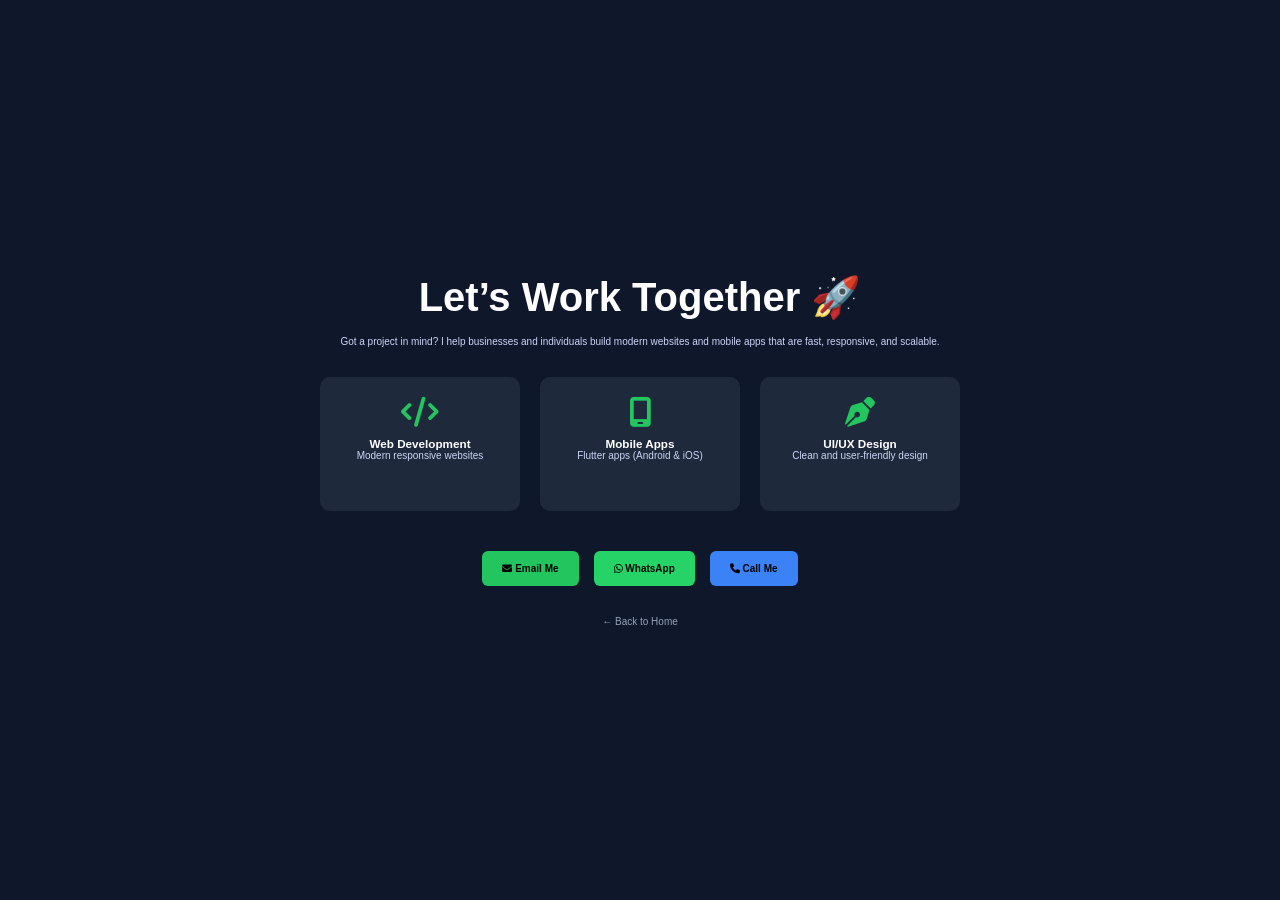
==== hire.html @ 73a80858 "Add files via upload" ====
<!DOCTYPE html>
<html lang="en">
<head>
    <meta charset="UTF-8">
    <meta name="viewport" content="width=device-width, initial-scale=1.0">
    <title>Hire Me - Victor</title>

    <link rel="stylesheet" href="styles.css">

    <link rel="stylesheet" href="https://cdnjs.cloudflare.com/ajax/libs/font-awesome/6.7.2/css/all.min.css">

    <style>
        /* HIRE PAGE */

.hire-container {
    min-height: 100vh;
    display: flex;
    justify-content: center;
    align-items: center;
    background: #0f172a;
    color: white;
    padding: 20px;
}

.hire-box {
    max-width: 800px;
    text-align: center;
}

.hire-box h1 {
    font-size: 40px;
    margin-bottom: 15px;
}

.hire-box p {
    color: #cbd5f5;
    margin-bottom: 30px;
}

/* SERVICES */
.services {
    display: flex;
    gap: 20px;
    justify-content: center;
    margin-bottom: 40px;
    flex-wrap: wrap;
}

.service {
    background: #1e293b;
    padding: 20px;
    border-radius: 10px;
    width: 200px;
}

.service i {
    font-size: 30px;
    margin-bottom: 10px;
    color: #22c55e;
}

/* BUTTONS */
.contact-options {
    display: flex;
    gap: 15px;
    justify-content: center;
    flex-wrap: wrap;
}

.btn {
    padding: 12px 20px;
    background: #22c55e;
    color: black;
    text-decoration: none;
    border-radius: 6px;
    font-weight: bold;
    transition: 0.3s;
}

.btn:hover {
    background: #16a34a;
    color: white;
}

.whatsapp {
    background: #25d366;
}

.call {
    background: #3b82f6;
}

.back {
    display: block;
    margin-top: 30px;
    color: #94a3b8;
    text-decoration: none;
}
    </style>
</head>

<body>
    

    <section class="hire-container">

        <div class="hire-box">

            <h1>Let’s Work Together 🚀</h1>

            <p>
                Got a project in mind? I help businesses and individuals build
                modern websites and mobile apps that are fast, responsive, and scalable.
            </p>

            <!-- SERVICES -->
            <div class="services">
                <div class="service">
                    <i class="fa-solid fa-code"></i>
                    <h3>Web Development</h3>
                    <p>Modern responsive websites</p>
                </div>

                <div class="service">
                    <i class="fa-solid fa-mobile-screen"></i>
                    <h3>Mobile Apps</h3>
                    <p>Flutter apps (Android & iOS)</p>
                </div>

                <div class="service">
                    <i class="fa-solid fa-pen-nib"></i>
                    <h3>UI/UX Design</h3>
                    <p>Clean and user-friendly design</p>
                </div>
            </div>

            <!-- CONTACT OPTIONS -->
            <div class="contact-options">

                <a href="mailto:eyavictor35@gmail.com" class="btn">
                    <i class="fa-solid fa-envelope"></i> Email Me
                </a>

                <a href="https://wa.me/2348088547368" target="_blank" class="btn whatsapp">
                    <i class="fa-brands fa-whatsapp"></i> WhatsApp
                </a>

                <a href="tel:+2348088547368" class="btn call">
                    <i class="fa-solid fa-phone"></i> Call Me
                </a>

            </div>

            <!-- BACK -->
            <a href="index.html" class="back">← Back to Home</a>

        </div>

    </section>

</body>
</html>
---- styles.css ----
*{
    margin: 0;
    padding: 0;
    box-sizing: border-box;
    text-decoration: none;
    border: none;
    outline: none;
    scroll-behavior: smooth;
    font-family: 'Poppins', sans-serif ;
}

:root {
    --bg-color: #1f2424;
    --second-bg-color: #323946;
     --text-color: #fff;
      --main-color: #0ef;
      --main2-color: #f9f6ef;
      --bg2-color:  rgb(194, 123, 85);
      --bg-i-color: orange;
      --border-color: rgb(139, 138, 138);

}
html{
    font-size: 62.5%;
    scroll-behavior: smooth;
    /* overflow: hidden; */
}

/* NAVBAR SECTION */

#navbar{
    width: 100%;
    height: 100px;
    background:#f9f6eff2 ;
    display: flex;
    align-items: center;
    justify-content: space-between;
    padding-left: 3rem;
    padding-right: 3rem;
    box-shadow: 0 5px 15px rgba(0,0,0,0.06);
    z-index: 999;
    position: sticky;
    top: 0;
    left: 0;
}
#navbar h1{
    font-size: 27px;
    cursor: pointer;
}
#navbar h1 span{
    font-size: 35px;
    cursor: default;
    color: var(--bg2-color);
}
#navbar-items{
    display: flex;
    justify-content: space-between;
    /* border: 1px solid red; */
    width: 400px;
    height: 30px;
    display: flex;
    align-items: center;
    justify-content: space-between;

}
#navbar-items li,
#navbar-items li a{
    list-style: none;
    text-decoration: none;
    font-size: 1rem;
}
#navbar-items li a{
    font-size: 18px;
    font-weight: 500;
    color: var(--second-bg-color);
}
#mobile,
#close{
    display: none;
}
#navbar-items .active {
    font-size: 2.2rem;
    font-weight: 700;
    color: var(--bg2-color);
}
/* HERO SECTION */

#hero{
    width: 100%;
    min-height: 90vh;
    display: flex;
    align-items: center;
    background: var(--main2-color);
    justify-content: space-between;
    padding-left: 10rem;
    padding-right: 10rem;
    
}
.hero-txt-container{
    /* border: 1px solid red; */
    height: 460px;
    width: 54%;
}
.hero-txt-container h1{
    font-size: 44px;
    font-weight: 700;
}

.typing {
    color: var(--bg2-color);
    font-weight: 600;
    text-transform: uppercase;
}

.typing::after {
    content: "|😎";
    animation: blink 0.7s infinite;
    margin-left: 5px;
}

@keyframes blink {
    50% {
        opacity: 0;
    }
}

.hero-txt-container h3 {
    min-height: 3rem;
}
.hero-txt-container h3{
    font-size: 30px;
}
.herop{
    font-size: 25px;
}
.heropp{
    font-size: 18px;
}
.m-div1{
    display: flex;
    gap: 3rem;
}
.m-div2{
    display: flex;
    align-items: center;
    gap: 3rem;
    border: 1px solid var(--border-color);
    height: 60px;
    width: 175px;
    padding: 5px;
    border-radius: 0.5rem;
}
.m-div2 i{
    font-size: 18px;
    color: var(--bg-i-color);
}
.m-div3{
    margin-left: -10px;
}
.m-div3 p{
    font-size: 14px;
}
.m-div5{
    display: flex;
    gap: 3rem;
}
.m-div4{
    display: flex;
    align-items: center;
    justify-content: center;
    background-color: var(--bg2-color);
    height: 45px;
    color: var(--text-color);
    width: 175px;
    border-radius: 1rem;
    cursor: pointer;
    font-size: 16px;
}
.m-div4b{
    display: flex;
    align-items: center;
    justify-content: center;
    border:0.1rem solid var(--bg2-color);
    height: 45px;
    color: var(--bg-color);
    width: 175px;
    border-radius: 1rem;
    font-size: 16px;
    cursor: pointer;
}
.m-div6{
    display: flex;
    gap: 3rem;
}
.m-div6 div a{
    width: 40px;
    height: 35px;
    border:1px solid  var(--border-color);
    display: flex;
    align-items: center;
    justify-content: center;
    border-radius: 1rem;
    cursor: pointer;
    transition: 0.5s;
    font-size: 20px;
    list-style: none;
    text-decoration: none;
    color: black;
}
.m-div6 div a:hover{
    background-color: var(--bg2-color);
    color: white;
}
.hero-img-container{
    width: 30%;
    height: 390px;
    /* border: 1px solid red; */
    display: flex;
    flex-direction: column;
    align-items: center;
    justify-content: center;
    position: relative;
}
.pre-img{
    height: 100%;
    width: 100%;
    background-color: var(--second-bg-color);
    transform: rotateZ(-5deg);
    border-radius: 1rem;

}
.hero-img-container img{
    height: 100%;
    width: 100%;
    position: absolute;
    transform: rotateZ(5deg);
    margin-top: -37rem;
    border-radius: 1rem;
    margin-left: -19rem;
    transition: 1s ease-in-out;
    object-fit: cover;
}
.hero-img-container img:hover{
    height: 105%;
}
.m-div4c{
    display: flex;
    align-items: center;
    justify-content: center;
    background-color:var(--text-color);
    height: 3.5rem;
    color: var(--bg-color);
    width: 175px;
    border-radius: 2rem;
    font-size: 1.5rem;
    position: absolute;
    margin-left: -40rem;
    margin-top: -25rem;
    animation: float 2s infinite;
    box-shadow: 3 5px 15px rgba(0,0,0,0.06);
}
.m-div4d{
    display: flex;
    align-items: center;
    justify-content: center;
    background-color:var(--text-color);
    height: 3.5rem;
    color: var(--bg-color);
    width: 175px;
    border-radius: 2rem;
    font-size: 1.5rem;
    position: absolute;
    margin-left: 40rem;
    animation: float 2s infinite;
    box-shadow: 3 5px 15px rgba(0,0,0,0.06);

}
.m-div4e{
    display: flex;
    align-items: center;
    justify-content: center;
    background-color:var(--text-color);
    height: 3.5rem;
    color: var(--bg-color);
    width: 175px;
    border-radius: 2rem;
    font-size: 1.5rem;
    position: absolute;
    margin-left: 5rem;
    margin-top: 45rem;
    animation: float 2s infinite;
    box-shadow: 3 5px 15px rgba(0,0,0,0.06);

}
@keyframes float {
    0% {
        transform: translateY(0);
    }
    50% {
        transform: translateY(-1.5rem);
    }
    100% {
        transform: translateY(0);
    }

}


/* ABOUT SECTION */

#About{
    width: 100%;
    min-height: 130vh;
    display: flex;
    flex-direction: column;
    align-items: center;
    justify-content: center;
    gap: 5rem;
}
.about-txt{
    width: 85%;
    /* border: solid red 1px; */
}
.about-txt h1{
    font-size: 3rem;
    text-decoration: underline;
    font-weight: 700;
}
.about-txt h3{
    font-size: 2.5rem;
    font-weight: 600;
}
.about-txt p{
    font-size: 1.8rem;
    word-spacing: 0.5rem;
    letter-spacing: 0.1rem;
}
.about-img{
    width: 85%;
    /* border: solid rgb(0, 255, 21) 1px; */
    display: flex;
    flex-direction: column;
    align-items: center;
    height: 27.5rem;
    gap: 2rem;
}
.about-img h2{
    font-size: 3.6rem;
}
.about-img p{
    font-size: 1.5rem;
}
.about-preimg{
    width: 90%;
    /* border: solid rgb(38, 0, 255) 1px; */
    display: flex;
    justify-content: space-between;
}
.about-img-holder{
    /* border: solid red 1px; */
    background-color: var(--bg-color);
    width: 14%;
    height: 22rem;
    justify-content: center;
    align-items: center;
    display: flex;
    flex-direction: column;
    border-radius: 1rem;
    gap: 2rem;
}
.about-img-holder div{
    text-align: center;
}
.im{
    width: 8rem;
    height: 8rem;
    border: 0.2rem solid var(--second-bg-color);
    border-radius: 8rem;
}
.im img{
    width: 100%;
    border-radius: 8rem;
    height: 100%;
}
.about-img-holder .im2{
    font-size: 2.3rem;
    color: orangered;
}
.about-img-holder .im3{
    font-size: 2.3rem;
    color: rgb(2, 2, 132);
}
.about-img-holder .im4{
    font-size: 2.3rem;
    color: yellow;
}
.about-img-holder .im5{
    font-size: 2.3rem;
    color: skyblue;
}
.about-img-holder .im6{
    font-size: 2.3rem;
    color: darkgreen;
}
.about-img-holder .im7{
    font-size: 2.3rem;
    color: darkgrey;
}
.about-img-holder p{
    font-size: 1.7rem;
    color: var(--main2-color);
}

.about-more{
    margin-top: 4rem;
    /* border: solid red 1px; */
    width: 70rem;
    height: 6rem;
    text-align: center;
    display: flex;
    flex-direction: column;
    justify-content: space-between;
}
.about-more h3{
    font-size: 2rem;
    font-weight: 700;
}
.about-more p{
    font-size: 2rem;
    font-weight: 500;
    color: var(--second-bg-color);
}



/* SERVICES SECTIONS */

#Services{
    width: 100%;
    min-height: 120vh;
    background-color: var(--main2-color);
    display: flex;
    flex-direction: column;
    align-items: center;
    justify-content: center;
    gap: 5rem;
}
.service-txt-container{
    width: 85%;
}
#Services h1{
    font-size: 3rem;
    text-decoration: underline;
    font-weight: 700;
}
#Services h3{
    font-weight: 600;
    font-size: 2.5rem;
}

#Services    p{
    font-size: 1.8rem;
    word-spacing: 0.5rem;
    letter-spacing: 0.1rem;
}
.service-img-container{
    /* border: 1px solid red; */
    height: 57rem;
    width: 85%;
}
.service-img-container{
    display: flex;
    align-items: center;
    justify-content: space-between;
}
.ser-img-container{
    height: 95%;
    width: 30%;
    border: 0.2rem solid var(--bg2-color);
    border-radius: 1rem;
}
.ser-img-container img{
    width: 100%;
    border-radius: 1rem 1rem 0 0;
    position: relative;
    height: 30rem;
}
.ser-img-container div{
    text-align: center;
}
.ser1{
    position: absolute;
    color: var(--text-color);
    margin-top: -20rem;
    /* border: 1px solid red; */
    width: 25.3%;
}
.ser1 i{
    font-size: 5rem;
    margin-bottom: 2rem;
}


/* PROJECTS SECTIONS */

#Projects{
    width: 100%;
    min-height: 200vh;
    background-color: var(--text-color);
    display: flex;
    flex-direction: column;
    align-items: center;
    justify-content: center;
    gap: 5rem;
}
.projects-txt-container{
    width: 80%;
}
.projects-txt-container h1{
    font-size: 3rem;
    text-decoration: underline;
    font-weight: 700;
}
.projects-txt-container h2{
    font-weight: 600;
    font-size: 2.5rem;
}
.projects-txt-container p{
    font-size: 1.8rem;
    word-spacing: 0.5rem;
    letter-spacing: 0.1rem;
}
.projects-img-container{
    /* border: 1px solid red; */
    width: 85%;
    height: 121rem;
    display: flex;
    justify-content: space-between;
    align-items: center;
    flex-wrap: wrap;
}
.img-cont{
    width: 32%;
    /* border: 1px solid rgb(13, 0, 255);    */
    height: 47%;
    border-radius: 1.5rem;
    overflow: hidden;
    box-shadow: 1px 5px 10px rgb(212, 212, 212);
    transition: 1s ease-in-out;
    object-fit: cover;
}
.img-cont:hover  img{
    transform: scale(1.08);
}
.img-cont img{
    width: 100%;
    height: 38%;
    margin-bottom: 2rem;
    transition: 0.5s ease-in-out;
    transform: scale(1);
    object-fit: cover;
}
.img-cont h3{
    font-weight: 600;
    font-size: 2rem;
    padding-left: 2rem;      
    padding-right: 1rem;  
}
.img-cont h4{
    font-weight: 500;
    font-size: 1.5rem; 
    padding-left: 2rem;      
    padding-right: 1rem;     
}
.img-cont p{
    font-size: 1.5rem;
    word-spacing: 0.5rem;
    letter-spacing: 0.1rem;
    padding-left: 2rem;      
    padding-right: 1rem;  
}
.pr-1{
    display: flex;
    justify-content: space-between;
    /* border: 1px solid red; */
}
.pr-1 p{
    color: var(--bg2-color);
    font-size: 1.6rem;
    font-weight: 600;
}
.pr-2{
    width: 13rem;
    border: 1px solid var(--bg2-color);
    height: 4rem;
    display: flex;
    align-items: center;
    justify-content: center;
    border-radius: 3rem;
    margin-left: 2rem;
    padding-right: 2rem;
    transition: 0.5s ease-in-out;
    cursor: pointer;
    /* padding: 0; */
}
.pr-2:hover{
    color: var(--text-color);
    background-color: var(--bg2-color);
}
.pr-2 p{
    font-size: 1.7rem;
}
.pr-2 i{
    font-size: 1.8rem;
}


/* CONATACT SECTIONS */
#Contact{
    width: 100%;
    min-height: 100vh;
    background-color: var(--main2-color);
    display: flex;
    flex-direction: column;
    align-items: center;
    justify-content: center;
    gap: 5rem;

}
.contact-container{
    /* border: 1px solid rgb(68, 0, 255); */
    width: 90%;
    display: flex;
}
.contact-txt-container{
    /* border: 1px solid red; */
    width: 50%;
}
.contact-txt-container h1{
    font-size: 3rem;
    text-decoration: underline;
    font-weight: 700;
}
.contact-txt-container h2{
    font-weight: 600;
    font-size: 2.5rem;
}
.contact-txt-container p{
    font-size: 1.8rem;
    word-spacing: 0.5rem;
    letter-spacing: 0.1rem;
}
.ct-1 a{
    display: flex;
    align-items: center;
    justify-content: space-between;
    /* border: 1px solid red; */
    width: 28rem;
    padding-left: 1rem;
    list-style: none;
    text-decoration: none;
    color: black;
}
.ct-1 i{
    font-size: 2.5rem;
}
.ct-2 p{
    font-size: 1.8rem;
}
.ct-2 h4{
    font-size: 1.8rem;
}

.ct-3 a{
    display: flex;
    align-items: center;
    justify-content: space-between;
    /* border: 1px solid red; */
    width: 28rem;
    padding-left: 1rem;
    list-style: none;
    text-decoration: none;
    color: black;
}
.ct-3 i{
    font-size: 2.5rem;
}
.ct-4 {
    padding-right: 6rem;
}
.ct-4 p{
    font-size: 1.8rem;
}
.ct-4 h4{
    font-size: 1.8rem;
}
.contact-input-container{
    width: 50%;
    border: 1px solid var(--bg2-color);
    padding:3rem;
    border-radius: 2rem;
}
.contact-input-container h2{
    font-size: 3rem;
}
.contact-input-container div{
    display: flex;
    flex-direction: column;
    margin-left: 3rem;
}
.contact-input-container div label{
    font-size: 2rem;
}
.contact-input-container div input{
    width: 90%;
    height: 5rem;
    padding: 2rem;
    border-radius: 0.6rem;
}
.contact-input-container div textarea{
    width: 90%;
    height: 10rem;
    padding: 2rem;
    border-radius: 0.6rem;
}
.contact-input-container div input::placeholder{
    font-size: 1.5rem;
}
.contact-input-container button{
    width: 90%;
    height: 6rem;
    font-size: 2rem;
    padding: 2rem;
    font-weight: 500;
    border-radius: 0.6rem;
    background-color: transparent;
    cursor: pointer;
}

/* FOOTER SECTIONS */
#footer{
    width: 100%;
    height: 30vh;
    background-color: var(--second-bg-color);
    display: flex;
    align-items: center;
    justify-content: center;
}
.footer-container{
    width: 90%;
    height: 90%;
    display: flex;
    align-items: center;
    justify-content: space-between;
}
.footer-txt-1 {
    width: 27%;
}
.footer-txt-1 h1 span{
    font-size: 35px;
    cursor: default;
    color: var(--bg2-color);
}
.footer-txt-1 h1 {
    font-size: 35px;
    cursor: default;
    color: var(--text-color);
    margin-bottom: 2rem;
}
.footer-txt-1 p{
    font-size: 1.5rem;
    color: var(--text-color)
}
.footer-connect{
    width: 27%;
    /* border: 1px solid red; */
}
.footer-connect h3{
    font-size: 2rem;
    margin-bottom: 2rem;
    color: white;
}
.footer-connect .m-div6 div a{
    width: 40px;
    height: 35px;
    border:1px solid  var(--text-color);
    display: flex;
    align-items: center;
    justify-content: center;
    border-radius: 1rem;
    cursor: pointer;
    transition: 0.5s;
    font-size: 20px;
    list-style: none;
    text-decoration: none;
    color: white;
}

.footer-contact{
    width: 27%;
}
.footer-contact h3{
    font-size: 2rem;
    margin-bottom: 2rem;
    color: white;
}
.footer-contact p{
    font-size: 1.5rem;
    margin-bottom: 2rem;
    color: white;
}
.footer-contact div{
    width: 10rem;
    height: 4.3rem;
    background-color: green;
    display: flex;
    align-items: center;
    justify-content: center;
    border-radius: 1rem;
}
.footer-contact div a i{
    font-size: 2.8rem;
    list-style: none;
    text-decoration: none;
    color: white;
}
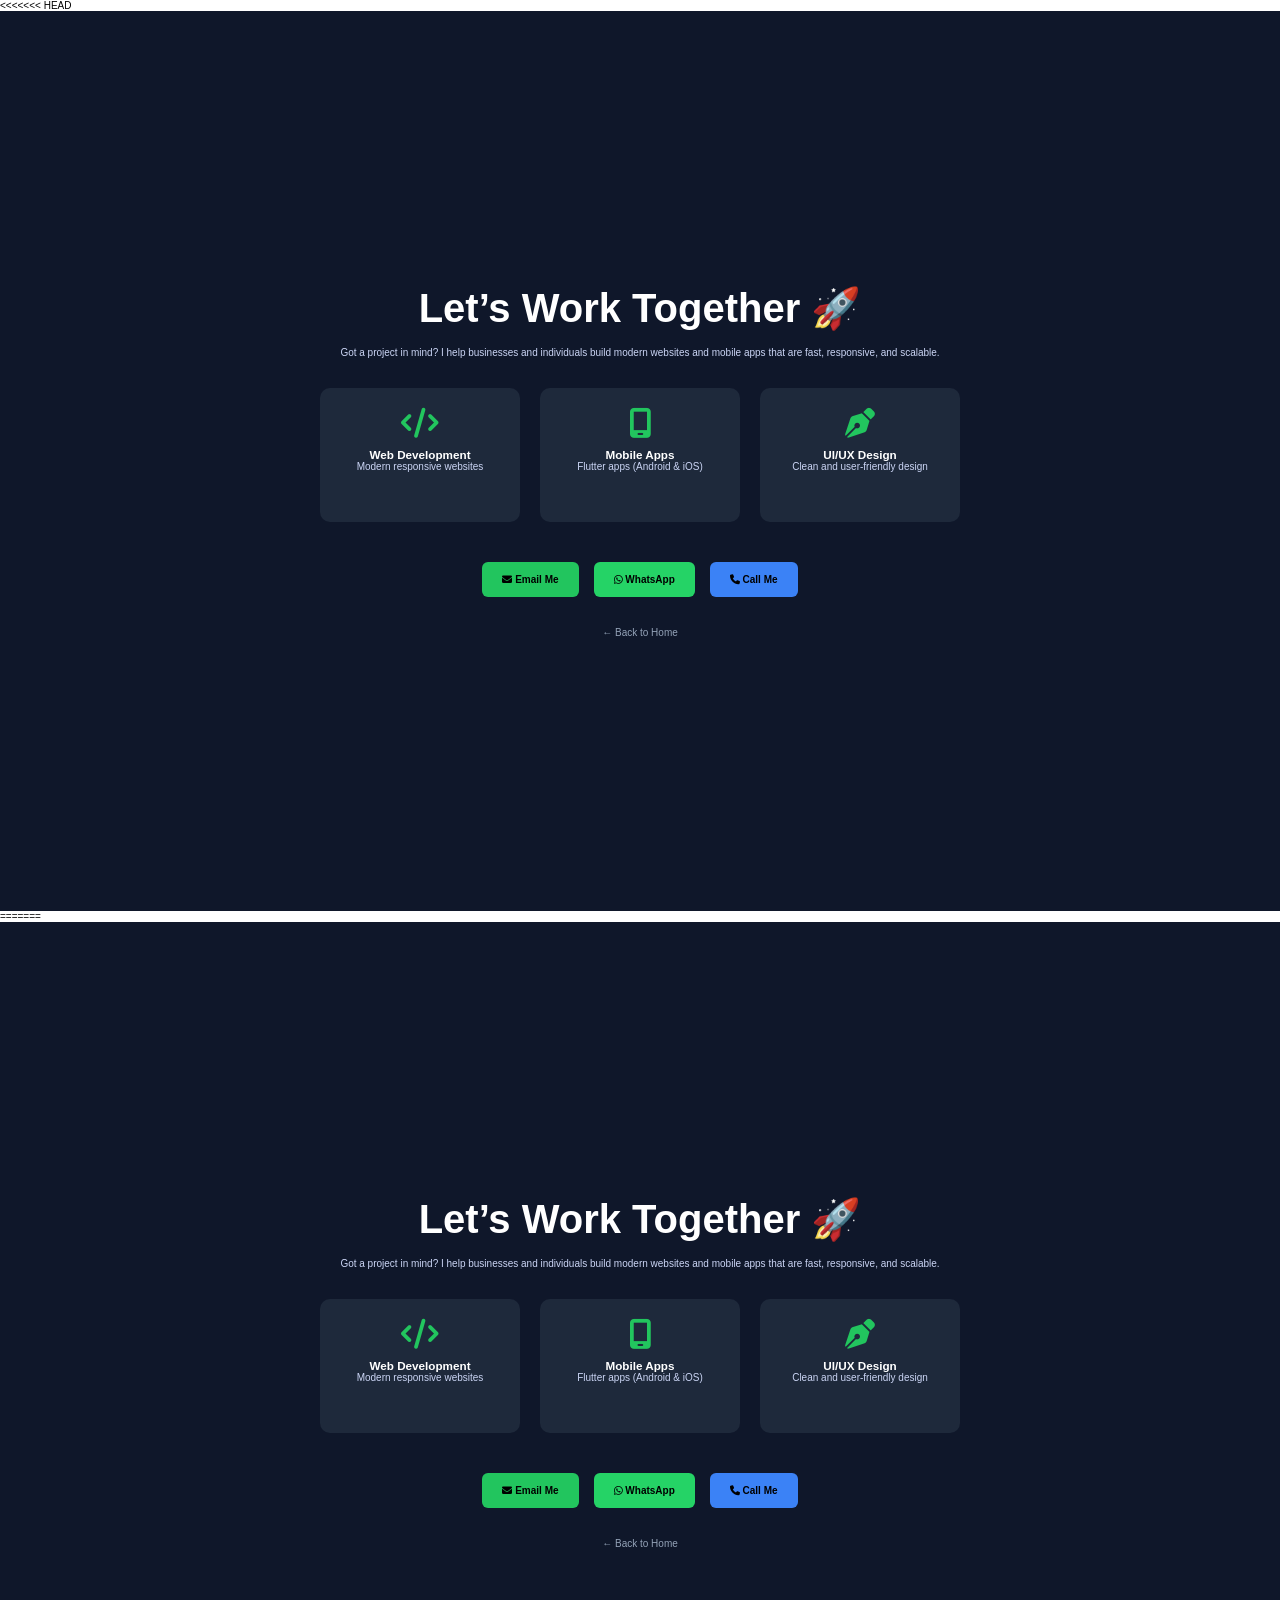
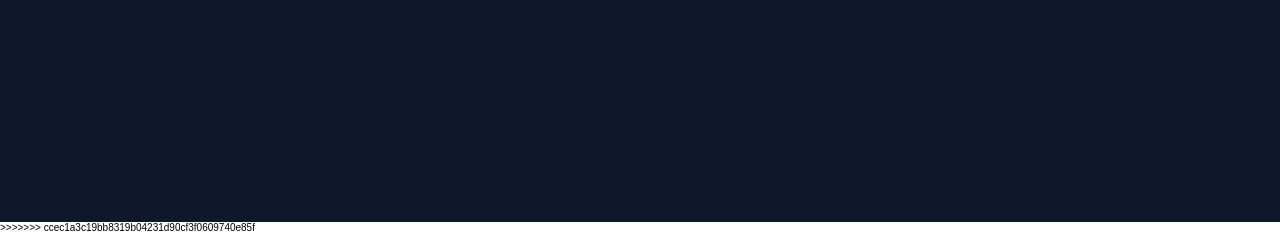
==== commit 8fe2d027: "Fix merge conflict" ====
--- a/hire.html
+++ b/hire.html
@@ -1,162 +1,326 @@
-<!DOCTYPE html>
-<html lang="en">
-<head>
-    <meta charset="UTF-8">
-    <meta name="viewport" content="width=device-width, initial-scale=1.0">
-    <title>Hire Me - Victor</title>
-
-    <link rel="stylesheet" href="styles.css">
-
-    <link rel="stylesheet" href="https://cdnjs.cloudflare.com/ajax/libs/font-awesome/6.7.2/css/all.min.css">
-
-    <style>
-        /* HIRE PAGE */
-
-.hire-container {
-    min-height: 100vh;
-    display: flex;
-    justify-content: center;
-    align-items: center;
-    background: #0f172a;
-    color: white;
-    padding: 20px;
-}
-
-.hire-box {
-    max-width: 800px;
-    text-align: center;
-}
-
-.hire-box h1 {
-    font-size: 40px;
-    margin-bottom: 15px;
-}
-
-.hire-box p {
-    color: #cbd5f5;
-    margin-bottom: 30px;
-}
-
-/* SERVICES */
-.services {
-    display: flex;
-    gap: 20px;
-    justify-content: center;
-    margin-bottom: 40px;
-    flex-wrap: wrap;
-}
-
-.service {
-    background: #1e293b;
-    padding: 20px;
-    border-radius: 10px;
-    width: 200px;
-}
-
-.service i {
-    font-size: 30px;
-    margin-bottom: 10px;
-    color: #22c55e;
-}
-
-/* BUTTONS */
-.contact-options {
-    display: flex;
-    gap: 15px;
-    justify-content: center;
-    flex-wrap: wrap;
-}
-
-.btn {
-    padding: 12px 20px;
-    background: #22c55e;
-    color: black;
-    text-decoration: none;
-    border-radius: 6px;
-    font-weight: bold;
-    transition: 0.3s;
-}
-
-.btn:hover {
-    background: #16a34a;
-    color: white;
-}
-
-.whatsapp {
-    background: #25d366;
-}
-
-.call {
-    background: #3b82f6;
-}
-
-.back {
-    display: block;
-    margin-top: 30px;
-    color: #94a3b8;
-    text-decoration: none;
-}
-    </style>
-</head>
-
-<body>
-    
-
-    <section class="hire-container">
-
-        <div class="hire-box">
-
-            <h1>Let’s Work Together 🚀</h1>
-
-            <p>
-                Got a project in mind? I help businesses and individuals build
-                modern websites and mobile apps that are fast, responsive, and scalable.
-            </p>
-
-            <!-- SERVICES -->
-            <div class="services">
-                <div class="service">
-                    <i class="fa-solid fa-code"></i>
-                    <h3>Web Development</h3>
-                    <p>Modern responsive websites</p>
-                </div>
-
-                <div class="service">
-                    <i class="fa-solid fa-mobile-screen"></i>
-                    <h3>Mobile Apps</h3>
-                    <p>Flutter apps (Android & iOS)</p>
-                </div>
-
-                <div class="service">
-                    <i class="fa-solid fa-pen-nib"></i>
-                    <h3>UI/UX Design</h3>
-                    <p>Clean and user-friendly design</p>
-                </div>
-            </div>
-
-            <!-- CONTACT OPTIONS -->
-            <div class="contact-options">
-
-                <a href="mailto:eyavictor35@gmail.com" class="btn">
-                    <i class="fa-solid fa-envelope"></i> Email Me
-                </a>
-
-                <a href="https://wa.me/2348088547368" target="_blank" class="btn whatsapp">
-                    <i class="fa-brands fa-whatsapp"></i> WhatsApp
-                </a>
-
-                <a href="tel:+2348088547368" class="btn call">
-                    <i class="fa-solid fa-phone"></i> Call Me
-                </a>
-
-            </div>
-
-            <!-- BACK -->
-            <a href="index.html" class="back">← Back to Home</a>
-
-        </div>
-
-    </section>
-
-</body>
+<<<<<<< HEAD
+<!DOCTYPE html>
+<html lang="en">
+<head>
+    <meta charset="UTF-8">
+    <meta name="viewport" content="width=device-width, initial-scale=1.0">
+    <title>Hire Me - Victor</title>
+
+    <link rel="stylesheet" href="styles.css">
+
+    <link rel="stylesheet" href="https://cdnjs.cloudflare.com/ajax/libs/font-awesome/6.7.2/css/all.min.css">
+
+    <style>
+        /* HIRE PAGE */
+
+.hire-container {
+    min-height: 100vh;
+    display: flex;
+    justify-content: center;
+    align-items: center;
+    background: #0f172a;
+    color: white;
+    padding: 20px;
+}
+
+.hire-box {
+    max-width: 800px;
+    text-align: center;
+}
+
+.hire-box h1 {
+    font-size: 40px;
+    margin-bottom: 15px;
+}
+
+.hire-box p {
+    color: #cbd5f5;
+    margin-bottom: 30px;
+}
+
+/* SERVICES */
+.services {
+    display: flex;
+    gap: 20px;
+    justify-content: center;
+    margin-bottom: 40px;
+    flex-wrap: wrap;
+}
+
+.service {
+    background: #1e293b;
+    padding: 20px;
+    border-radius: 10px;
+    width: 200px;
+}
+
+.service i {
+    font-size: 30px;
+    margin-bottom: 10px;
+    color: #22c55e;
+}
+
+/* BUTTONS */
+.contact-options {
+    display: flex;
+    gap: 15px;
+    justify-content: center;
+    flex-wrap: wrap;
+}
+
+.btn {
+    padding: 12px 20px;
+    background: #22c55e;
+    color: black;
+    text-decoration: none;
+    border-radius: 6px;
+    font-weight: bold;
+    transition: 0.3s;
+}
+
+.btn:hover {
+    background: #16a34a;
+    color: white;
+}
+
+.whatsapp {
+    background: #25d366;
+}
+
+.call {
+    background: #3b82f6;
+}
+
+.back {
+    display: block;
+    margin-top: 30px;
+    color: #94a3b8;
+    text-decoration: none;
+}
+    </style>
+</head>
+
+<body>
+    
+
+    <section class="hire-container">
+
+        <div class="hire-box">
+
+            <h1>Let’s Work Together 🚀</h1>
+
+            <p>
+                Got a project in mind? I help businesses and individuals build
+                modern websites and mobile apps that are fast, responsive, and scalable.
+            </p>
+
+            <!-- SERVICES -->
+            <div class="services">
+                <div class="service">
+                    <i class="fa-solid fa-code"></i>
+                    <h3>Web Development</h3>
+                    <p>Modern responsive websites</p>
+                </div>
+
+                <div class="service">
+                    <i class="fa-solid fa-mobile-screen"></i>
+                    <h3>Mobile Apps</h3>
+                    <p>Flutter apps (Android & iOS)</p>
+                </div>
+
+                <div class="service">
+                    <i class="fa-solid fa-pen-nib"></i>
+                    <h3>UI/UX Design</h3>
+                    <p>Clean and user-friendly design</p>
+                </div>
+            </div>
+
+            <!-- CONTACT OPTIONS -->
+            <div class="contact-options">
+
+                <a href="mailto:eyavictor35@gmail.com" class="btn">
+                    <i class="fa-solid fa-envelope"></i> Email Me
+                </a>
+
+                <a href="https://wa.me/2348088547368" target="_blank" class="btn whatsapp">
+                    <i class="fa-brands fa-whatsapp"></i> WhatsApp
+                </a>
+
+                <a href="tel:+2348088547368" class="btn call">
+                    <i class="fa-solid fa-phone"></i> Call Me
+                </a>
+
+            </div>
+
+            <!-- BACK -->
+            <a href="index.html" class="back">← Back to Home</a>
+
+        </div>
+
+    </section>
+
+</body>
+=======
+<!DOCTYPE html>
+<html lang="en">
+<head>
+    <meta charset="UTF-8">
+    <meta name="viewport" content="width=device-width, initial-scale=1.0">
+    <title>Hire Me - Victor</title>
+
+    <link rel="stylesheet" href="styles.css">
+
+    <link rel="stylesheet" href="https://cdnjs.cloudflare.com/ajax/libs/font-awesome/6.7.2/css/all.min.css">
+
+    <style>
+        /* HIRE PAGE */
+
+.hire-container {
+    min-height: 100vh;
+    display: flex;
+    justify-content: center;
+    align-items: center;
+    background: #0f172a;
+    color: white;
+    padding: 20px;
+}
+
+.hire-box {
+    max-width: 800px;
+    text-align: center;
+}
+
+.hire-box h1 {
+    font-size: 40px;
+    margin-bottom: 15px;
+}
+
+.hire-box p {
+    color: #cbd5f5;
+    margin-bottom: 30px;
+}
+
+/* SERVICES */
+.services {
+    display: flex;
+    gap: 20px;
+    justify-content: center;
+    margin-bottom: 40px;
+    flex-wrap: wrap;
+}
+
+.service {
+    background: #1e293b;
+    padding: 20px;
+    border-radius: 10px;
+    width: 200px;
+}
+
+.service i {
+    font-size: 30px;
+    margin-bottom: 10px;
+    color: #22c55e;
+}
+
+/* BUTTONS */
+.contact-options {
+    display: flex;
+    gap: 15px;
+    justify-content: center;
+    flex-wrap: wrap;
+}
+
+.btn {
+    padding: 12px 20px;
+    background: #22c55e;
+    color: black;
+    text-decoration: none;
+    border-radius: 6px;
+    font-weight: bold;
+    transition: 0.3s;
+}
+
+.btn:hover {
+    background: #16a34a;
+    color: white;
+}
+
+.whatsapp {
+    background: #25d366;
+}
+
+.call {
+    background: #3b82f6;
+}
+
+.back {
+    display: block;
+    margin-top: 30px;
+    color: #94a3b8;
+    text-decoration: none;
+}
+    </style>
+</head>
+
+<body>
+    
+
+    <section class="hire-container">
+
+        <div class="hire-box">
+
+            <h1>Let’s Work Together 🚀</h1>
+
+            <p>
+                Got a project in mind? I help businesses and individuals build
+                modern websites and mobile apps that are fast, responsive, and scalable.
+            </p>
+
+            <!-- SERVICES -->
+            <div class="services">
+                <div class="service">
+                    <i class="fa-solid fa-code"></i>
+                    <h3>Web Development</h3>
+                    <p>Modern responsive websites</p>
+                </div>
+
+                <div class="service">
+                    <i class="fa-solid fa-mobile-screen"></i>
+                    <h3>Mobile Apps</h3>
+                    <p>Flutter apps (Android & iOS)</p>
+                </div>
+
+                <div class="service">
+                    <i class="fa-solid fa-pen-nib"></i>
+                    <h3>UI/UX Design</h3>
+                    <p>Clean and user-friendly design</p>
+                </div>
+            </div>
+
+            <!-- CONTACT OPTIONS -->
+            <div class="contact-options">
+
+                <a href="mailto:eyavictor35@gmail.com" class="btn">
+                    <i class="fa-solid fa-envelope"></i> Email Me
+                </a>
+
+                <a href="https://wa.me/2348088547368" target="_blank" class="btn whatsapp">
+                    <i class="fa-brands fa-whatsapp"></i> WhatsApp
+                </a>
+
+                <a href="tel:+2348088547368" class="btn call">
+                    <i class="fa-solid fa-phone"></i> Call Me
+                </a>
+
+            </div>
+
+            <!-- BACK -->
+            <a href="index.html" class="back">← Back to Home</a>
+
+        </div>
+
+    </section>
+
+</body>
+>>>>>>> ccec1a3c19bb8319b04231d90cf3f0609740e85f
 </html>
--- a/styles.css
+++ b/styles.css
@@ -740,7 +740,11 @@
 /* FOOTER SECTIONS */
 #footer{
     width: 100%;
+<<<<<<< HEAD
+    min-height: 30vh;
+=======
     height: 30vh;
+>>>>>>> ccec1a3c19bb8319b04231d90cf3f0609740e85f
     background-color: var(--second-bg-color);
     display: flex;
     align-items: center;
@@ -830,9 +834,285 @@
 
 
 
-
-
-
-
-
-
+<<<<<<< HEAD
+/* RESPONSIVENESS */
+@media (max-width: 768px){
+
+    #hero{
+        flex-direction: column;
+        padding: 5rem;
+    }
+
+    .hero-txt-container{
+        width: 100%;
+        text-align: center;
+    }
+
+    .hero-img-container{
+        width: 60%;
+        margin-top: 3rem;
+    }
+
+    .about-preimg{
+        flex-wrap: wrap;
+        gap: 2rem;
+        justify-content: center;
+    }
+
+    .about-img-holder{
+        width: 30%;
+    }
+
+    .service-img-container{
+        flex-direction: column;
+        height: auto;
+        gap: 2rem;
+    }
+
+    .ser-img-container{
+        width: 100%;
+    }
+
+    .projects-img-container{
+        flex-wrap: wrap;
+        height: auto;
+    }
+
+    .img-cont{
+        width: 48%;
+    }
+
+    .contact-container{
+        flex-direction: column;
+    }
+
+    .contact-txt-container,
+    .contact-input-container{
+        width: 100%;
+    }
+
+}
+
+
+@media (max-width: 480px) {
+
+    html{
+        font-size: 55%;
+        /* overflow: hidden; */
+    }
+    body{
+        overflow: hidden;
+    }
+
+     #navbar-items{
+        position: fixed;
+        top: 100px;
+        right: -100%; /* hidden */
+        width: 70%;
+        height: 100vh;
+        background: white;
+        flex-direction: column;
+        align-items: center;
+        justify-content: flex-start;
+        padding-top: 3rem;
+        gap: 2rem;
+        transition: 0.5s ease;
+        display: flex;
+    }
+    #close{
+        position: absolute;
+        top: 20px;
+        right: 20px;
+        font-size: 2rem;
+        display: block;
+    }
+
+    #navbar-items.active{
+        right: 0; /* show */
+    }
+
+
+    #navbar{
+        padding: 2rem;
+    }
+
+
+    #mobile{
+        display: block;
+        font-size: 2.5rem;
+    }
+
+    #hero{
+        flex-direction: column;
+        padding: 4rem 2rem;
+        text-align: center;
+        /* min-height: 110vh; */
+    }
+
+    .hero-txt-container{
+        width: 100%;
+        height: auto;
+    }
+
+    .hero-img-container{
+    width: 83%;
+    height: 395px;
+    /* border: 1px solid red; */
+    margin-top: 7rem;
+    margin-bottom: 10rem;
+    }
+    .pre-img{
+        height: 100%;
+        width: 100%;
+
+    }
+    .hero-img-container img{
+        height: 100%;
+        width: 100%;
+    }
+    
+    .hero-img-container img{
+    margin-top: -43rem;
+    }
+
+    .m-div1,
+    .m-div5,
+    .m-div6{
+        display: flex;
+        /* flex-direction: column; */
+        align-items: center;
+        justify-content: center;
+        /* border: 1px solid red; */
+        gap: 2rem;
+        width: 100%;
+    }
+    .m-div4e{
+    /* margin-top: 58rem; */
+        /* margin-top: -4rem; */
+    }
+    .m-div4d{
+        margin-top: -13rem;
+    }
+
+    #About{
+        padding: 3rem;
+    }
+    .about-txt{
+        width: 100%;
+    }
+    .about-img{
+        width: 100%;
+    }
+
+    .about-preimg{
+        flex-wrap: wrap;
+        justify-content: center;
+        gap: 2rem;
+    }
+    .about-img p{
+        text-align: center;
+    }
+
+    .about-img-holder{
+        width: 45%;
+    }
+    .about-more{
+        margin-top: 55rem;
+        margin-bottom: 0rem;
+        width: 99%;
+    }
+
+    #Services{
+        padding-top: 3rem;
+        padding-bottom: 3rem;
+    }
+    .service-img-container{
+        flex-direction: column;
+        gap: 4rem;
+    }
+
+    .ser-img-container{
+        width: 100%;
+        padding-bottom: 2rem;
+    }
+    .ser1{
+        width: 100%;
+    }
+    .ser1 h3{
+        margin-top: 3rem;
+        margin-right: 8rem;
+    }
+    
+    #Projects{
+        padding-top: 3rem;
+        padding-bottom: 3rem;
+    }
+
+    .projects-img-container{
+        flex-direction: column;
+        gap: 3rem;
+    }
+
+    .img-cont{
+        width: 100%;
+        height: auto;
+        padding-bottom: 2rem;
+    }
+
+    .contact-container{
+        flex-direction: column;
+    }
+
+    #Contact{
+        padding-top: 3rem;
+        padding-bottom: 3rem;
+    }
+    .contact-txt-container,
+    .contact-input-container{
+        width: 100%;
+    }
+    .ct-3{
+        margin-bottom: 4rem;
+    }
+    .contact-input-container{
+        margin: 0;
+    }
+    .contact-input-container div input, textarea{
+        width: 100%;
+    }
+    .contact-input-container div textarea{
+        width: 100%;
+        resize: none;
+    }
+
+    #footer{
+        padding-top: 3rem;
+        padding-bottom: 3rem;
+
+    }
+    .footer-container{
+        flex-direction: column;
+        gap: 8rem;
+        width: 100%;
+    }
+    .footer-contact, .footer-connect,.footer-txt-1{
+        width: 80%;
+    }
+    .footer-connect h3,.footer-contact h3{
+        font-size: 3rem;
+    }
+    .footer-txt-1 p, .footer-contact p{
+        font-size: 2rem;
+    }
+    .m-div6{
+        margin-right: 12rem;
+    }
+}
+=======
+
+
+
+
+
+
+>>>>>>> ccec1a3c19bb8319b04231d90cf3f0609740e85f
--- a/styles.css
+++ b/styles.css
@@ -740,7 +740,11 @@
 /* FOOTER SECTIONS */
 #footer{
     width: 100%;
+<<<<<<< HEAD
+    min-height: 30vh;
+=======
     height: 30vh;
+>>>>>>> ccec1a3c19bb8319b04231d90cf3f0609740e85f
     background-color: var(--second-bg-color);
     display: flex;
     align-items: center;
@@ -830,9 +834,285 @@
 
 
 
-
-
-
-
-
-
+<<<<<<< HEAD
+/* RESPONSIVENESS */
+@media (max-width: 768px){
+
+    #hero{
+        flex-direction: column;
+        padding: 5rem;
+    }
+
+    .hero-txt-container{
+        width: 100%;
+        text-align: center;
+    }
+
+    .hero-img-container{
+        width: 60%;
+        margin-top: 3rem;
+    }
+
+    .about-preimg{
+        flex-wrap: wrap;
+        gap: 2rem;
+        justify-content: center;
+    }
+
+    .about-img-holder{
+        width: 30%;
+    }
+
+    .service-img-container{
+        flex-direction: column;
+        height: auto;
+        gap: 2rem;
+    }
+
+    .ser-img-container{
+        width: 100%;
+    }
+
+    .projects-img-container{
+        flex-wrap: wrap;
+        height: auto;
+    }
+
+    .img-cont{
+        width: 48%;
+    }
+
+    .contact-container{
+        flex-direction: column;
+    }
+
+    .contact-txt-container,
+    .contact-input-container{
+        width: 100%;
+    }
+
+}
+
+
+@media (max-width: 480px) {
+
+    html{
+        font-size: 55%;
+        /* overflow: hidden; */
+    }
+    body{
+        overflow: hidden;
+    }
+
+     #navbar-items{
+        position: fixed;
+        top: 100px;
+        right: -100%; /* hidden */
+        width: 70%;
+        height: 100vh;
+        background: white;
+        flex-direction: column;
+        align-items: center;
+        justify-content: flex-start;
+        padding-top: 3rem;
+        gap: 2rem;
+        transition: 0.5s ease;
+        display: flex;
+    }
+    #close{
+        position: absolute;
+        top: 20px;
+        right: 20px;
+        font-size: 2rem;
+        display: block;
+    }
+
+    #navbar-items.active{
+        right: 0; /* show */
+    }
+
+
+    #navbar{
+        padding: 2rem;
+    }
+
+
+    #mobile{
+        display: block;
+        font-size: 2.5rem;
+    }
+
+    #hero{
+        flex-direction: column;
+        padding: 4rem 2rem;
+        text-align: center;
+        /* min-height: 110vh; */
+    }
+
+    .hero-txt-container{
+        width: 100%;
+        height: auto;
+    }
+
+    .hero-img-container{
+    width: 83%;
+    height: 395px;
+    /* border: 1px solid red; */
+    margin-top: 7rem;
+    margin-bottom: 10rem;
+    }
+    .pre-img{
+        height: 100%;
+        width: 100%;
+
+    }
+    .hero-img-container img{
+        height: 100%;
+        width: 100%;
+    }
+    
+    .hero-img-container img{
+    margin-top: -43rem;
+    }
+
+    .m-div1,
+    .m-div5,
+    .m-div6{
+        display: flex;
+        /* flex-direction: column; */
+        align-items: center;
+        justify-content: center;
+        /* border: 1px solid red; */
+        gap: 2rem;
+        width: 100%;
+    }
+    .m-div4e{
+    /* margin-top: 58rem; */
+        /* margin-top: -4rem; */
+    }
+    .m-div4d{
+        margin-top: -13rem;
+    }
+
+    #About{
+        padding: 3rem;
+    }
+    .about-txt{
+        width: 100%;
+    }
+    .about-img{
+        width: 100%;
+    }
+
+    .about-preimg{
+        flex-wrap: wrap;
+        justify-content: center;
+        gap: 2rem;
+    }
+    .about-img p{
+        text-align: center;
+    }
+
+    .about-img-holder{
+        width: 45%;
+    }
+    .about-more{
+        margin-top: 55rem;
+        margin-bottom: 0rem;
+        width: 99%;
+    }
+
+    #Services{
+        padding-top: 3rem;
+        padding-bottom: 3rem;
+    }
+    .service-img-container{
+        flex-direction: column;
+        gap: 4rem;
+    }
+
+    .ser-img-container{
+        width: 100%;
+        padding-bottom: 2rem;
+    }
+    .ser1{
+        width: 100%;
+    }
+    .ser1 h3{
+        margin-top: 3rem;
+        margin-right: 8rem;
+    }
+    
+    #Projects{
+        padding-top: 3rem;
+        padding-bottom: 3rem;
+    }
+
+    .projects-img-container{
+        flex-direction: column;
+        gap: 3rem;
+    }
+
+    .img-cont{
+        width: 100%;
+        height: auto;
+        padding-bottom: 2rem;
+    }
+
+    .contact-container{
+        flex-direction: column;
+    }
+
+    #Contact{
+        padding-top: 3rem;
+        padding-bottom: 3rem;
+    }
+    .contact-txt-container,
+    .contact-input-container{
+        width: 100%;
+    }
+    .ct-3{
+        margin-bottom: 4rem;
+    }
+    .contact-input-container{
+        margin: 0;
+    }
+    .contact-input-container div input, textarea{
+        width: 100%;
+    }
+    .contact-input-container div textarea{
+        width: 100%;
+        resize: none;
+    }
+
+    #footer{
+        padding-top: 3rem;
+        padding-bottom: 3rem;
+
+    }
+    .footer-container{
+        flex-direction: column;
+        gap: 8rem;
+        width: 100%;
+    }
+    .footer-contact, .footer-connect,.footer-txt-1{
+        width: 80%;
+    }
+    .footer-connect h3,.footer-contact h3{
+        font-size: 3rem;
+    }
+    .footer-txt-1 p, .footer-contact p{
+        font-size: 2rem;
+    }
+    .m-div6{
+        margin-right: 12rem;
+    }
+}
+=======
+
+
+
+
+
+
+>>>>>>> ccec1a3c19bb8319b04231d90cf3f0609740e85f
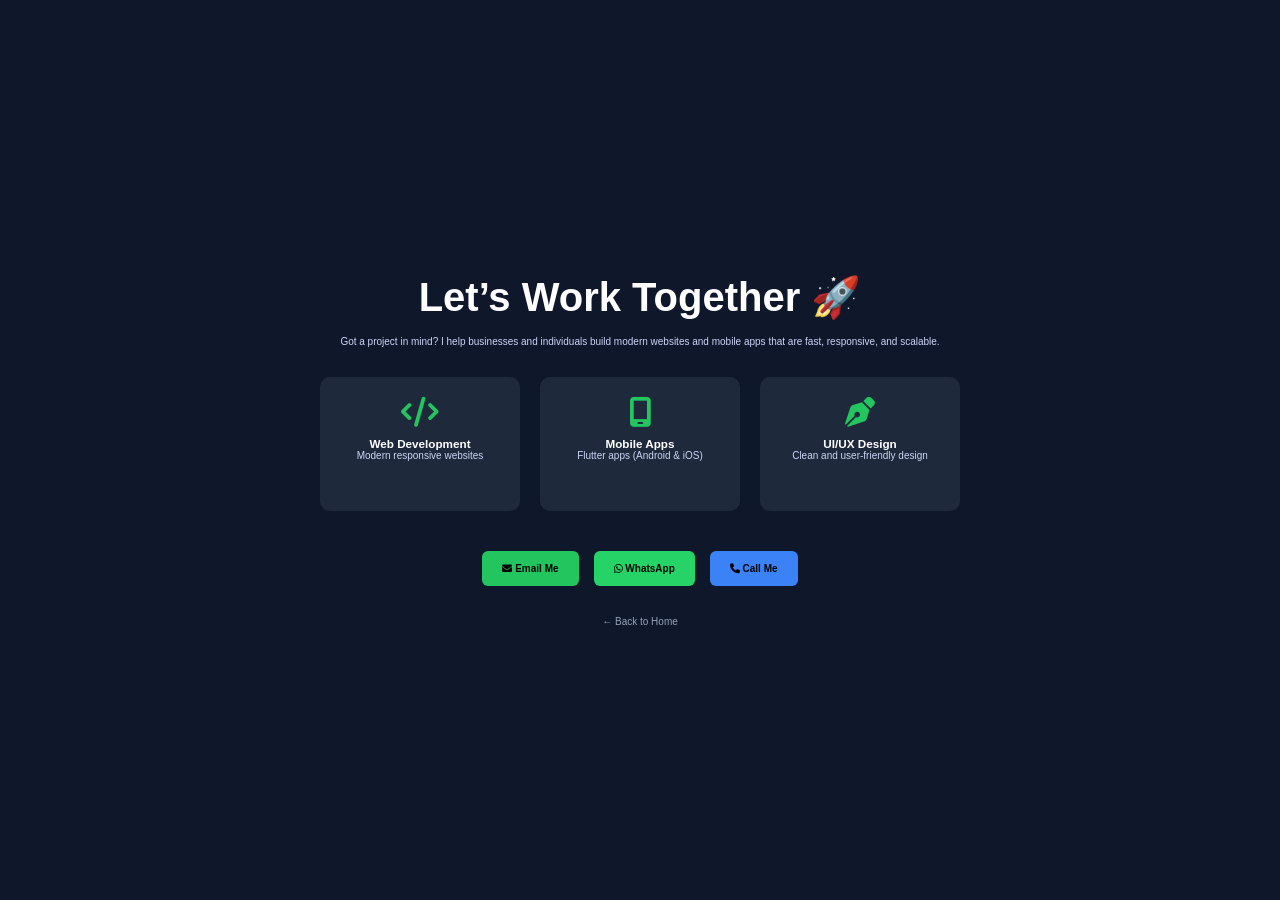
==== commit 13ca9bc2: "update" ====
--- a/hire.html
+++ b/hire.html
@@ -1,4 +1,3 @@
-<<<<<<< HEAD
 <!DOCTYPE html>
 <html lang="en">
 <head>
@@ -160,167 +159,4 @@
     </section>
 
 </body>
-=======
-<!DOCTYPE html>
-<html lang="en">
-<head>
-    <meta charset="UTF-8">
-    <meta name="viewport" content="width=device-width, initial-scale=1.0">
-    <title>Hire Me - Victor</title>
-
-    <link rel="stylesheet" href="styles.css">
-
-    <link rel="stylesheet" href="https://cdnjs.cloudflare.com/ajax/libs/font-awesome/6.7.2/css/all.min.css">
-
-    <style>
-        /* HIRE PAGE */
-
-.hire-container {
-    min-height: 100vh;
-    display: flex;
-    justify-content: center;
-    align-items: center;
-    background: #0f172a;
-    color: white;
-    padding: 20px;
-}
-
-.hire-box {
-    max-width: 800px;
-    text-align: center;
-}
-
-.hire-box h1 {
-    font-size: 40px;
-    margin-bottom: 15px;
-}
-
-.hire-box p {
-    color: #cbd5f5;
-    margin-bottom: 30px;
-}
-
-/* SERVICES */
-.services {
-    display: flex;
-    gap: 20px;
-    justify-content: center;
-    margin-bottom: 40px;
-    flex-wrap: wrap;
-}
-
-.service {
-    background: #1e293b;
-    padding: 20px;
-    border-radius: 10px;
-    width: 200px;
-}
-
-.service i {
-    font-size: 30px;
-    margin-bottom: 10px;
-    color: #22c55e;
-}
-
-/* BUTTONS */
-.contact-options {
-    display: flex;
-    gap: 15px;
-    justify-content: center;
-    flex-wrap: wrap;
-}
-
-.btn {
-    padding: 12px 20px;
-    background: #22c55e;
-    color: black;
-    text-decoration: none;
-    border-radius: 6px;
-    font-weight: bold;
-    transition: 0.3s;
-}
-
-.btn:hover {
-    background: #16a34a;
-    color: white;
-}
-
-.whatsapp {
-    background: #25d366;
-}
-
-.call {
-    background: #3b82f6;
-}
-
-.back {
-    display: block;
-    margin-top: 30px;
-    color: #94a3b8;
-    text-decoration: none;
-}
-    </style>
-</head>
-
-<body>
-    
-
-    <section class="hire-container">
-
-        <div class="hire-box">
-
-            <h1>Let’s Work Together 🚀</h1>
-
-            <p>
-                Got a project in mind? I help businesses and individuals build
-                modern websites and mobile apps that are fast, responsive, and scalable.
-            </p>
-
-            <!-- SERVICES -->
-            <div class="services">
-                <div class="service">
-                    <i class="fa-solid fa-code"></i>
-                    <h3>Web Development</h3>
-                    <p>Modern responsive websites</p>
-                </div>
-
-                <div class="service">
-                    <i class="fa-solid fa-mobile-screen"></i>
-                    <h3>Mobile Apps</h3>
-                    <p>Flutter apps (Android & iOS)</p>
-                </div>
-
-                <div class="service">
-                    <i class="fa-solid fa-pen-nib"></i>
-                    <h3>UI/UX Design</h3>
-                    <p>Clean and user-friendly design</p>
-                </div>
-            </div>
-
-            <!-- CONTACT OPTIONS -->
-            <div class="contact-options">
-
-                <a href="mailto:eyavictor35@gmail.com" class="btn">
-                    <i class="fa-solid fa-envelope"></i> Email Me
-                </a>
-
-                <a href="https://wa.me/2348088547368" target="_blank" class="btn whatsapp">
-                    <i class="fa-brands fa-whatsapp"></i> WhatsApp
-                </a>
-
-                <a href="tel:+2348088547368" class="btn call">
-                    <i class="fa-solid fa-phone"></i> Call Me
-                </a>
-
-            </div>
-
-            <!-- BACK -->
-            <a href="index.html" class="back">← Back to Home</a>
-
-        </div>
-
-    </section>
-
-</body>
->>>>>>> ccec1a3c19bb8319b04231d90cf3f0609740e85f
 </html>
--- a/styles.css
+++ b/styles.css
@@ -740,11 +740,7 @@
 /* FOOTER SECTIONS */
 #footer{
     width: 100%;
-<<<<<<< HEAD
     min-height: 30vh;
-=======
-    height: 30vh;
->>>>>>> ccec1a3c19bb8319b04231d90cf3f0609740e85f
     background-color: var(--second-bg-color);
     display: flex;
     align-items: center;
@@ -831,10 +827,6 @@
 
 
 
-
-
-
-<<<<<<< HEAD
 /* RESPONSIVENESS */
 @media (max-width: 768px){
 
@@ -898,10 +890,12 @@
 
     html{
         font-size: 55%;
+        max-width: 100%;
         /* overflow: hidden; */
     }
     body{
-        overflow: hidden;
+        overflow-x: hidden;
+        max-width: 100%;
     }
 
      #navbar-items{
@@ -986,12 +980,16 @@
         gap: 2rem;
         width: 100%;
     }
-    .m-div4e{
-    /* margin-top: 58rem; */
-        /* margin-top: -4rem; */
-    }
     .m-div4d{
         margin-top: -13rem;
+        margin-right: 8rem;
+    }
+    .m-div4c{
+        margin-right: -5rem;
+    }
+    .m-div4c, .m-div4e, .m-div4d{
+        width: 100px;
+        /* display: none; */
     }
 
     #About{
@@ -1108,11 +1106,17 @@
         margin-right: 12rem;
     }
 }
-=======
-
-
-
-
-
-
->>>>>>> ccec1a3c19bb8319b04231d90cf3f0609740e85f
+
+
+
+@media (max-width: 360px){
+    .m-div4{
+    height: 45px;
+    width: 170px;
+    }
+    .m-div4b{
+        height: 45px;
+        width: 170px;
+    }
+
+}
